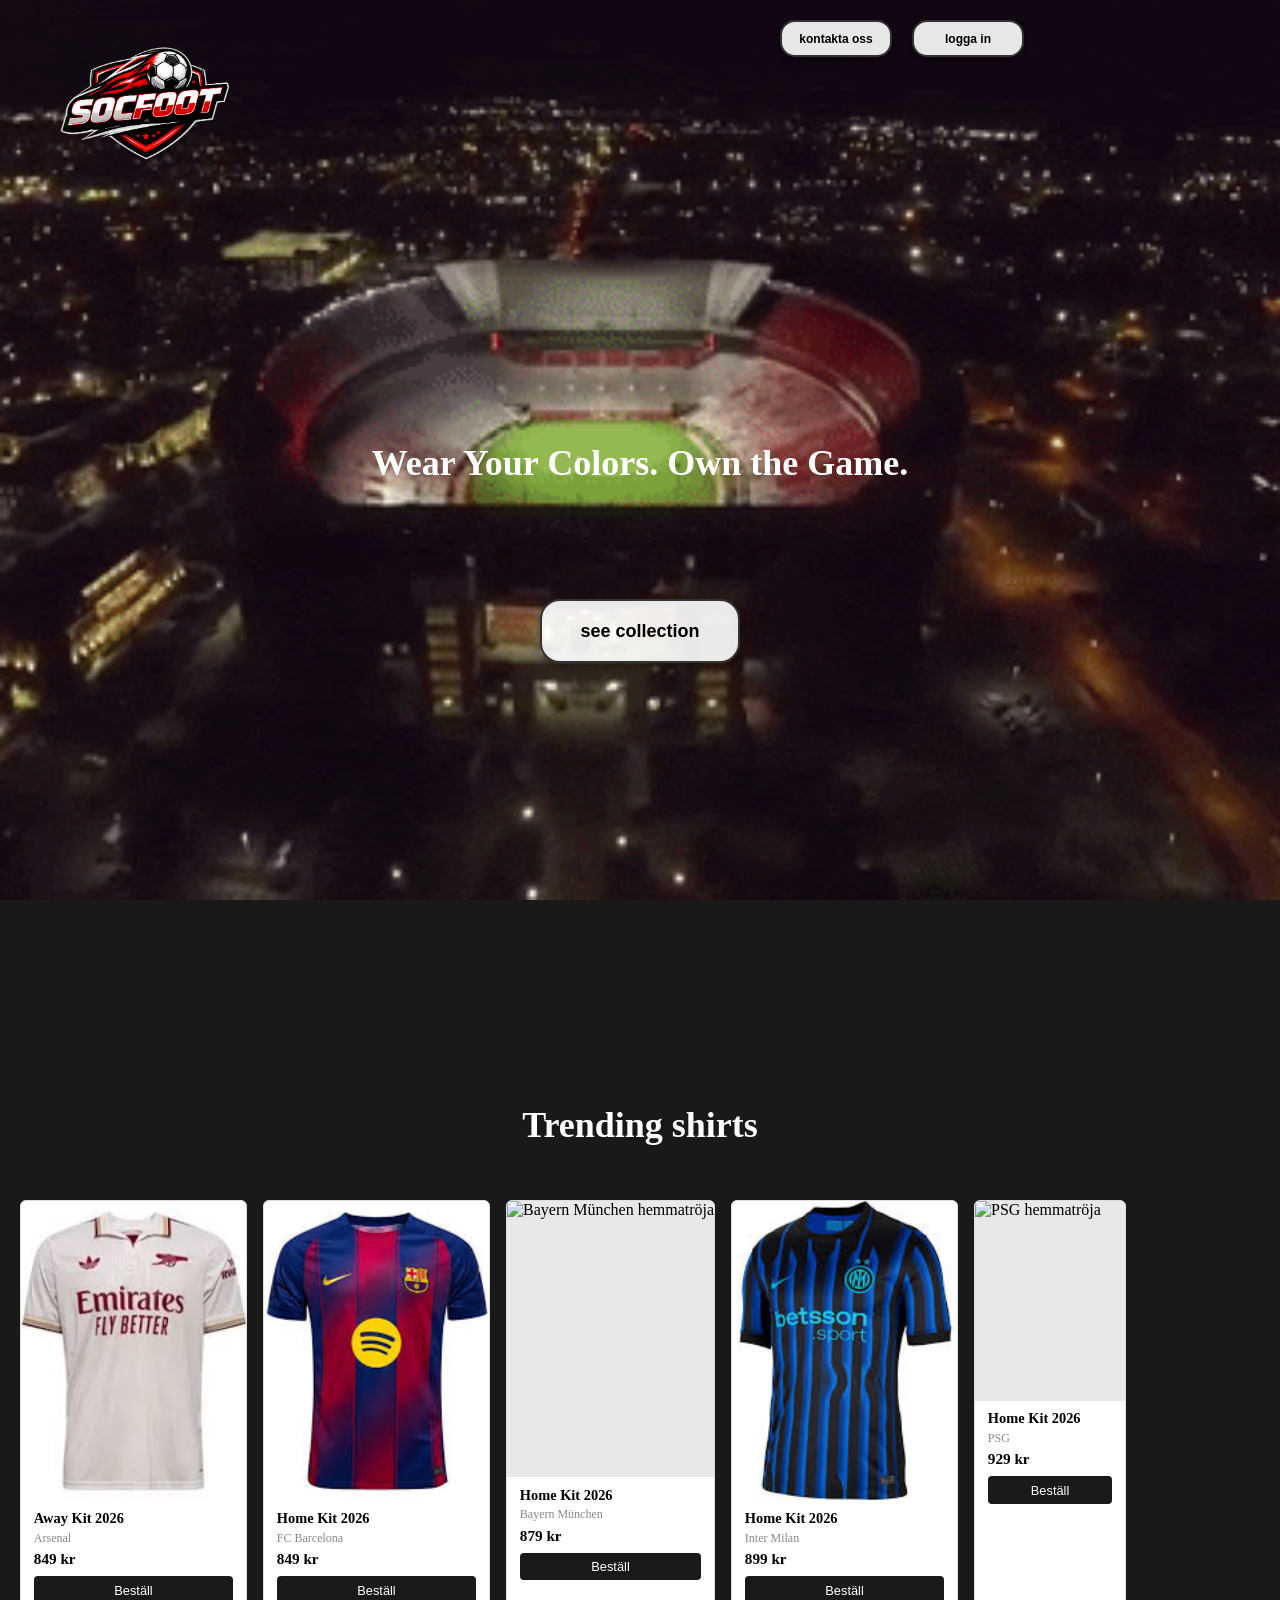
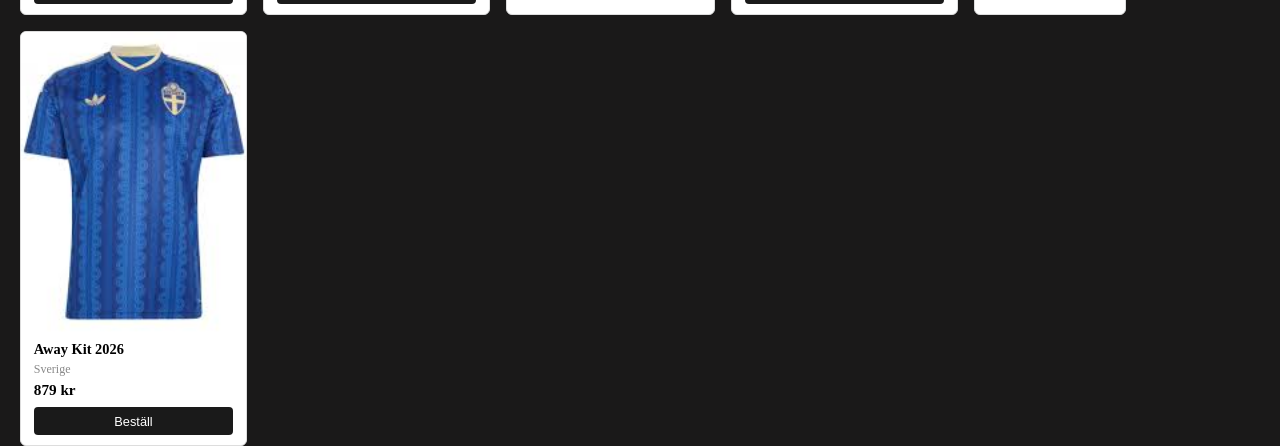
==== index.html @ 17acb3c6 "bicyc" ====
<!DOCTYPE html>
<html lang="en">
<head>
    <meta charset="UTF-8">
    <meta name="viewport" content="width=device-width, initial-scale=1.0">
    <title>Document</title>
    <link rel="stylesheet" href="style.css">
</head>
<body id="top">
    <a href="#top" class="chatgpt-image-link">
        <img src="images/ChatGPT Image 17 apr. 2026 22_33_01.png" alt="ChatGPT Image" class="chatgpt-image"/>
    </a>
    <div class="top-buttons-container">
        <button class="top-button">kontakta oss</button>
        <button class="top-button">logga in</button>
    </div>
    
    <header>
        <div class="logo">
            <img src="images/football_arena.gif" alt="logo"/>
        </div>
        
    </header>
    
    <div class="center-container">
        <button class="scroll-button" onclick="document.getElementById('content').scrollIntoView({behavior: 'smooth'})">see collection</button>
    </div>
    
    <section id="content" class="content-section">
        <h1 class="slogan">Wear Your Colors. Own the Game.</h1>
        <h2>Trending shirts</h2>
        
<div class="product-grid">

    <div class="product-card">
        <div class="product-img">
            <img src="images/arsenal_borta.jpg" alt="Arsenal bortatröja">
        </div>
        <div class="product-info">
            <h3>Away Kit 2026</h3>
            <p class="club">Arsenal</p>
            <p class="price">849 kr</p>
            <button class="order-btn">Beställ</button>
        </div>
    </div>

    <div class="product-card">
        <div class="product-img">
            <img src="images/barca_hemma.jpg" alt="Barcelona hemmatröja">
        </div>
        <div class="product-info">
            <h3>Home Kit 2026</h3>
            <p class="club">FC Barcelona</p>
            <p class="price">849 kr</p>
            <button class="order-btn">Beställ</button>
        </div>
    </div>

    <div class="product-card">
        <div class="product-img">
            <img src="images/bayern_hemma.jpg" alt="Bayern München hemmatröja">
        </div>
        <div class="product-info">
            <h3>Home Kit 2026</h3>
            <p class="club">Bayern München</p>
            <p class="price">879 kr</p>
            <button class="order-btn">Beställ</button>
        </div>
    </div>

    <div class="product-card">
        <div class="product-img">
            <img src="images/Inter_hemma.jpg" alt="Inter Milan hemmatröja">
        </div>
        <div class="product-info">
            <h3>Home Kit 2026</h3>
            <p class="club">Inter Milan</p>
            <p class="price">899 kr</p>
            <button class="order-btn">Beställ</button>
        </div>
    </div>

    <div class="product-card">
        <div class="product-img">
            <img src="images/PSG_hemma.jpg" alt="PSG hemmatröja">
        </div>
        <div class="product-info">
            <h3>Home Kit 2026</h3>
            <p class="club">PSG</p>
            <p class="price">929 kr</p>
            <button class="order-btn">Beställ</button>
        </div>
    </div>

    <div class="product-card">
        <div class="product-img">
            <img src="images/sverige_borta.jpg" alt="Sverige bortatröja">
        </div>
        <div class="product-info">
            <h3>Away Kit 2026</h3>
            <p class="club">Sverige</p>
            <p class="price">879 kr</p>
            <button class="order-btn">Beställ</button>
        </div>
    </div>

</div>
    </section>
    
</body>
</html>
---- style.css ----
html {
    scroll-behavior: smooth;
}

body {
    margin: 0;
    padding: 0;
    overflow-x: hidden;
    position: relative;
    background-color: #1a1919
}

.chatgpt-image-link {
    position: fixed;
    top: 20px;
    left: 20px;
    z-index: 10;
    display: inline-block;
}

.chatgpt-image {
    width: 250px; 
    height: auto;
    cursor: pointer;
}


.logo img {
    width: 100vw;
    height: 100vh;
    object-fit: cover;
}

.div{
    display: flex;
    align-items: center;
    width: 100%;
}

.center-container {
    position: absolute;
    top: 35%;
    left: 50%;
    transform: translate(-50%, -50%);
    z-index: 20;
}

.scroll-button {
    width: 200px;
    height: 64px;
    border-radius: 20px;
    background-color: rgba(255, 255, 255, 0.9);
    border: 2px solid #333;
    font-size: 18px;
    font-weight: bold;
    cursor: pointer;
    box-shadow: 0 4px 6px rgba(0, 0, 0, 0.3);
    transition: all 0.3s ease;
}

.scroll-button:hover {
    background-color: #999;
    color: rgba(255, 255, 255, 0.8);
    box-shadow: 0 6px 12px rgba(0, 0, 0, 0.4);
    transform: scale(1.05);
}

.content-section {
    width: 100%;
    height: 100vh;
    /* background-color: #f0f0f0; */ /* Tagit bort grå bakgrund */
    display: flex;
    flex-direction: column;
    justify-content: flex-start; /* Ändrat från center till flex-start */
    align-items: flex-start; /* Ändrat från center till flex-start */
    padding: 20px;
    box-sizing: border-box;
    background-color: #1a1919;
}

.top-buttons-container {
    position: absolute;
    top: 20px;
    right: 20%;
    z-index: 20;
    display: flex;
    gap: 20px;
}

.top-button {
    width: 112px;
    height: 37px;
    border-radius: 15px;
    background-color: rgba(255, 255, 255, 0.9);
    border: 2px solid #333;
    font-size: 12px;
    font-weight: bold;
    cursor: pointer;
    box-shadow: 0 4px 6px rgba(0, 0, 0, 0.3);
    transition: all 0.3s ease;
}

.top-button:hover {
    background-color: #999;
    color: rgba(255, 255, 255, 0.8);
    box-shadow: 0 6px 12px rgba(0, 0, 0, 0.4);
    transform: scale(1.05);
}

.slogan{
    position: absolute;
    top: calc(35% - 5cm);  
    left: 50%;
    transform: translateX(-50%);
    font-size: 36px; 
    font-weight: bold;
    text-align: center;
    margin: 0;
    z-index: 15; 
    color: white; 
}

.content-section h2 {
    margin-top: 180px; 
    font-size: 36px; 
    font-weight: bold; 
    text-align: center; 
    width: 100%;
    color: white;
}

.product-grid {
    display: flex;
    flex-wrap: wrap;
    gap: 1rem;
    width: 100%;
    margin-top: 1.5rem;
    box-sizing: border-box;
}

.product-card {
    background: #fff;
    border: 1px solid #ddd;
    border-radius: 6px;
    overflow: hidden;
    transition: transform 0.2s, box-shadow 0.2s;
    min-width: 150px;
}

.product-card:hover {
    transform: translateY(-4px);
    box-shadow: 0 8px 20px rgba(0, 0, 0, 0.12);
}

.product-img {
    width: 100%;
    aspect-ratio: 3 / 4;
    background-color: #e8e8e8;
    overflow: hidden;
}

.product-img img {
    width: 100%;
    height: 100%;
    object-fit: cover;
}

.product-info {
    padding: 0.6rem 0.8rem;
}

.product-info h3 {
    font-size: 0.9rem;
    font-weight: 700;
    margin: 0 0 0.2rem 0;
}

.product-info .club {
    font-size: 0.75rem;
    color: #888;
    margin: 0 0 0.3rem 0;
}

.product-info .price {
    font-weight: 700;
    font-size: 0.95rem;
    margin: 0 0 0.5rem 0;
}

.order-btn {
    width: 100%;
    padding: 0.4rem;
    background: #1a1a1a;
    color: #fff;
    border: none;
    border-radius: 4px;
    cursor: pointer;
    font-size: 0.8rem;
    transition: background 0.2s;
}

.order-btn:hover {
    background: #444;
}
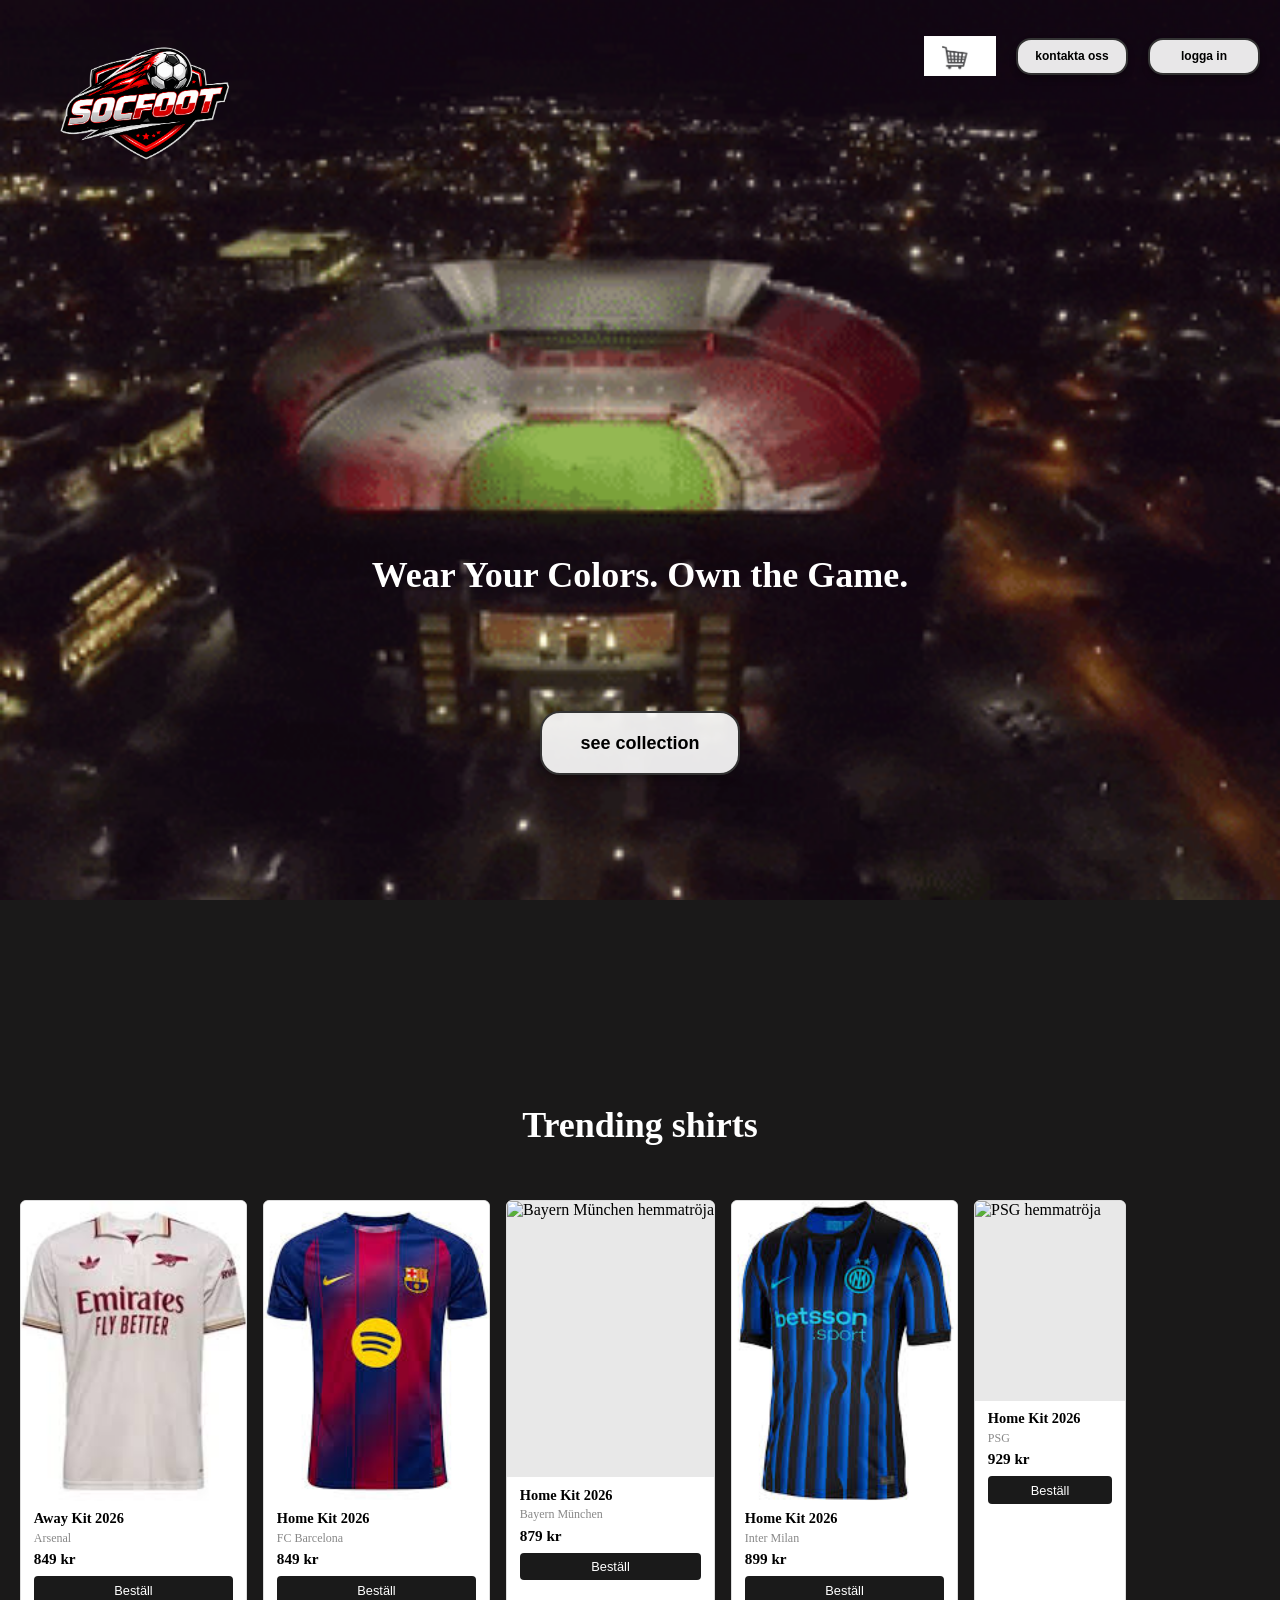
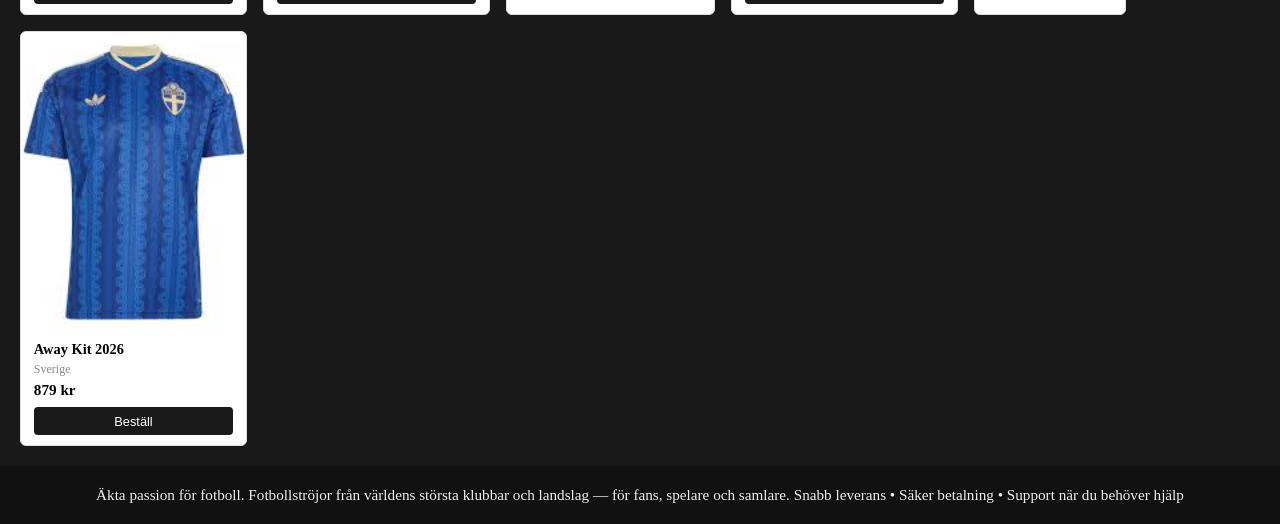
==== commit ea244e83: "commit" ====
--- a/index.html
+++ b/index.html
@@ -1,111 +1,250 @@
-<!DOCTYPE html>
+<!doctype html>
 <html lang="en">
-<head>
-    <meta charset="UTF-8">
-    <meta name="viewport" content="width=device-width, initial-scale=1.0">
+  <head>
+    <meta charset="UTF-8" />
+    <meta name="viewport" content="width=device-width, initial-scale=1.0" />
     <title>Document</title>
-    <link rel="stylesheet" href="style.css">
-</head>
-<body id="top">
+    <link rel="stylesheet" href="css/style.css" />
+  </head>
+  <body id="top">
     <a href="#top" class="chatgpt-image-link">
-        <img src="images/ChatGPT Image 17 apr. 2026 22_33_01.png" alt="ChatGPT Image" class="chatgpt-image"/>
+      <img
+        src="images/ChatGPT Image 17 apr. 2026 22_33_01.png"
+        alt="ChatGPT Image"
+        class="chatgpt-image"
+      />
     </a>
     <div class="top-buttons-container">
-        <button class="top-button">kontakta oss</button>
-        <button class="top-button">logga in</button>
+      <button class="cart-toggle" type="button" aria-label="Visa kundvagn">
+        <img src="images/kundvagn.jpg" alt="Kundvagn" />
+        <span class="cart-tooltip">Kundvagn är tom</span>
+      </button>
+      <button
+        class="top-button"
+        onclick="window.location.href = 'kontakt.html'"
+      >
+        kontakta oss
+      </button>
+      <button
+        class="top-button"
+        onclick="window.location.href = 'logga in.html'"
+      >
+        logga in
+      </button>
     </div>
-    
+
+    <aside class="cart-panel" aria-hidden="true">
+      <button class="cart-close" type="button" aria-label="Stäng kundvagn">
+        ✕
+      </button>
+      <h2>Kundvagn</h2>
+      <div class="cart-items"></div>
+      <div class="cart-total">
+        <span>Totalt:</span>
+        <strong>0 kr</strong>
+      </div>
+    </aside>
+
     <header>
-        <div class="logo">
-            <img src="images/football_arena.gif" alt="logo"/>
-        </div>
-        
+      <div class="logo">
+        <img src="images/football_arena.gif" alt="logo" />
+      </div>
     </header>
-    
+
     <div class="center-container">
-        <button class="scroll-button" onclick="document.getElementById('content').scrollIntoView({behavior: 'smooth'})">see collection</button>
+      <button
+        class="scroll-button"
+        onclick="
+          document
+            .getElementById('content')
+            .scrollIntoView({ behavior: 'smooth' })
+        "
+      >
+        see collection
+      </button>
     </div>
-    
+
     <section id="content" class="content-section">
-        <h1 class="slogan">Wear Your Colors. Own the Game.</h1>
-        <h2>Trending shirts</h2>
-        
-<div class="product-grid">
-
-    <div class="product-card">
-        <div class="product-img">
-            <img src="images/arsenal_borta.jpg" alt="Arsenal bortatröja">
-        </div>
-        <div class="product-info">
+      <h1 class="slogan">Wear Your Colors. Own the Game.</h1>
+      <h2>Trending shirts</h2>
+
+      <div class="product-grid">
+        <div class="product-card">
+          <div class="product-img">
+            <img src="images/arsenal_borta.jpg" alt="Arsenal bortatröja" />
+          </div>
+          <div class="product-info">
             <h3>Away Kit 2026</h3>
             <p class="club">Arsenal</p>
             <p class="price">849 kr</p>
             <button class="order-btn">Beställ</button>
-        </div>
-    </div>
-
-    <div class="product-card">
-        <div class="product-img">
-            <img src="images/barca_hemma.jpg" alt="Barcelona hemmatröja">
-        </div>
-        <div class="product-info">
+          </div>
+        </div>
+
+        <div class="product-card">
+          <div class="product-img">
+            <img src="images/barca_hemma.jpg" alt="Barcelona hemmatröja" />
+          </div>
+          <div class="product-info">
             <h3>Home Kit 2026</h3>
             <p class="club">FC Barcelona</p>
             <p class="price">849 kr</p>
             <button class="order-btn">Beställ</button>
-        </div>
-    </div>
-
-    <div class="product-card">
-        <div class="product-img">
-            <img src="images/bayern_hemma.jpg" alt="Bayern München hemmatröja">
-        </div>
-        <div class="product-info">
+          </div>
+        </div>
+
+        <div class="product-card">
+          <div class="product-img">
+            <img
+              src="images/bayern_hemma.jpg"
+              alt="Bayern München hemmatröja"
+            />
+          </div>
+          <div class="product-info">
             <h3>Home Kit 2026</h3>
             <p class="club">Bayern München</p>
             <p class="price">879 kr</p>
             <button class="order-btn">Beställ</button>
-        </div>
-    </div>
-
-    <div class="product-card">
-        <div class="product-img">
-            <img src="images/Inter_hemma.jpg" alt="Inter Milan hemmatröja">
-        </div>
-        <div class="product-info">
+          </div>
+        </div>
+
+        <div class="product-card">
+          <div class="product-img">
+            <img src="images/Inter_hemma.jpg" alt="Inter Milan hemmatröja" />
+          </div>
+          <div class="product-info">
             <h3>Home Kit 2026</h3>
             <p class="club">Inter Milan</p>
             <p class="price">899 kr</p>
             <button class="order-btn">Beställ</button>
-        </div>
-    </div>
-
-    <div class="product-card">
-        <div class="product-img">
-            <img src="images/PSG_hemma.jpg" alt="PSG hemmatröja">
-        </div>
-        <div class="product-info">
+          </div>
+        </div>
+
+        <div class="product-card">
+          <div class="product-img">
+            <img src="images/PSG_hemma.jpg" alt="PSG hemmatröja" />
+          </div>
+          <div class="product-info">
             <h3>Home Kit 2026</h3>
             <p class="club">PSG</p>
             <p class="price">929 kr</p>
             <button class="order-btn">Beställ</button>
-        </div>
-    </div>
-
-    <div class="product-card">
-        <div class="product-img">
-            <img src="images/sverige_borta.jpg" alt="Sverige bortatröja">
-        </div>
-        <div class="product-info">
+          </div>
+        </div>
+
+        <div class="product-card">
+          <div class="product-img">
+            <img src="images/sverige_borta.jpg" alt="Sverige bortatröja" />
+          </div>
+          <div class="product-info">
             <h3>Away Kit 2026</h3>
             <p class="club">Sverige</p>
             <p class="price">879 kr</p>
             <button class="order-btn">Beställ</button>
-        </div>
-    </div>
-
-</div>
+          </div>
+        </div>
+      </div>
     </section>
-    
-</body>
-</html>+
+    <footer class="site-footer">
+      Äkta passion för fotboll. Fotbollströjor från världens största klubbar och
+      landslag — för fans, spelare och samlare. Snabb leverans • Säker betalning
+      • Support när du behöver hjälp
+    </footer>
+
+    <script>
+      const cartToggle = document.querySelector(".cart-toggle");
+      const cartPanel = document.querySelector(".cart-panel");
+      const cartClose = document.querySelector(".cart-close");
+      const cartItemsContainer = document.querySelector(".cart-items");
+      const cartTotal = document.querySelector(".cart-total strong");
+      const cartTooltip = document.querySelector(".cart-tooltip");
+      const cartItems = [];
+
+      function formatPrice(price) {
+        return `${price.toString().replace(/\B(?=(\d{3})+(?!\d))/g, ".")} kr`;
+      }
+
+      function updateTooltip() {
+        if (!cartTooltip) return;
+        if (cartItems.length === 0) {
+          cartTooltip.textContent = "Kundvagn är tom";
+          return;
+        }
+
+        const items = cartItems.slice(0, 3).map((item) => item.name);
+        const extra = cartItems.length - items.length;
+        cartTooltip.textContent =
+          extra > 0 ? `${items.join(", ")} + ${extra} fler` : items.join(", ");
+      }
+
+      function updateTotal() {
+        const total = cartItems.reduce((sum, item) => sum + item.price, 0);
+        cartTotal.textContent = formatPrice(total);
+      }
+
+      function renderCart() {
+        cartItemsContainer.innerHTML = "";
+        if (cartItems.length === 0) {
+          cartItemsContainer.innerHTML =
+            '<p class="cart-empty">Din kundvagn är tom.</p>';
+          updateTotal();
+          return;
+        }
+
+        cartItems.forEach((item, index) => {
+          const itemElement = document.createElement("div");
+          itemElement.className = "cart-item";
+
+          const itemText = document.createElement("span");
+          itemText.textContent = `${index + 1}. ${item.name}`;
+
+          const removeButton = document.createElement("button");
+          removeButton.className = "cart-remove";
+          removeButton.type = "button";
+          removeButton.textContent = "✕";
+          removeButton.addEventListener("click", () => {
+            cartItems.splice(index, 1);
+            renderCart();
+            updateTooltip();
+          });
+
+          itemElement.appendChild(itemText);
+          itemElement.appendChild(removeButton);
+          cartItemsContainer.appendChild(itemElement);
+        });
+
+        updateTotal();
+      }
+
+      document.querySelectorAll(".order-btn").forEach((button) => {
+        button.addEventListener("click", () => {
+          const card = button.closest(".product-card");
+          const title = card.querySelector("h3").textContent.trim();
+          const club = card.querySelector(".club").textContent.trim();
+          const priceText = card
+            .querySelector(".price")
+            .textContent.replace(/[^0-9]/g, "");
+          const price = parseInt(priceText, 10) || 0;
+          const product = { name: `${title} — ${club}`, price };
+          cartItems.push(product);
+          renderCart();
+          updateTooltip();
+        });
+      });
+
+      cartToggle.addEventListener("click", () => {
+        const isOpen = cartPanel.classList.toggle("open");
+        cartPanel.setAttribute("aria-hidden", String(!isOpen));
+      });
+
+      cartClose.addEventListener("click", () => {
+        cartPanel.classList.remove("open");
+        cartPanel.setAttribute("aria-hidden", "true");
+      });
+
+      renderCart();
+      updateTooltip();
+    </script>
+  </body>
+</html>
--- a/css/style.css
+++ b/css/style.css
@@ -0,0 +1,368 @@
+html {
+    scroll-behavior: smooth;
+}
+
+body {
+    margin: 0;
+    padding: 0;
+    overflow-x: hidden;
+    position: relative;
+    min-height: 100vh;
+    display: flex;
+    flex-direction: column;
+    background-color: #1a1919;
+}
+
+.chatgpt-image-link {
+    position: fixed;
+    top: 20px;
+    left: 20px;
+    z-index: 10;
+    display: inline-block;
+}
+
+.chatgpt-image {
+    width: 250px; 
+    height: auto;
+    cursor: pointer;
+}
+
+
+.logo img {
+    width: 100vw;
+    height: 100vh;
+    object-fit: cover;
+}
+
+
+.center-container {
+    position: absolute;
+    top: 35%;
+    left: 50%;
+    transform: translate(-50%, -50%);
+    z-index: 20;
+}
+
+.scroll-button {
+    width: 200px;
+    height: 64px;
+    border-radius: 20px;
+    background-color: rgba(255, 255, 255, 0.9);
+    border: 2px solid #333;
+    font-size: 18px;
+    font-weight: bold;
+    cursor: pointer;
+    box-shadow: 0 4px 6px rgba(0, 0, 0, 0.3);
+    transition: all 0.3s ease;
+}
+
+.scroll-button:hover {
+    background-color: #999;
+    color: rgba(255, 255, 255, 0.8);
+    box-shadow: 0 6px 12px rgba(0, 0, 0, 0.4);
+    transform: scale(1.05);
+}
+
+.content-section {
+    width: 100%;
+    display: flex;
+    flex: 1;
+    flex-direction: column;
+    justify-content: flex-start;
+    align-items: flex-start;
+    padding: 20px;
+    box-sizing: border-box;
+    background-color: #1a1919;
+}
+
+.top-buttons-container {
+    position: absolute;
+    top: 20px;
+    right: 20px;
+    z-index: 20;
+    display: flex;
+    gap: 20px;
+    align-items: center;
+}
+
+.cart-toggle {
+    position: relative;
+    width: 72px;
+    height: 72px;
+    background: transparent;
+    border: none;
+    padding: 0;
+    cursor: pointer;
+}
+
+.cart-toggle img {
+    display: block;
+    width: 100%;
+    height: auto;
+}
+
+.cart-tooltip {
+    position: absolute;
+    top: calc(100% + 10px);
+    right: 0;
+    min-width: 220px;
+    max-width: 280px;
+    background-color: rgba(17, 17, 17, 0.95);
+    color: #eee;
+    border: 1px solid rgba(255, 255, 255, 0.12);
+    border-radius: 12px;
+    padding: 0.8rem;
+    font-size: 0.85rem;
+    line-height: 1.4;
+    opacity: 0;
+    visibility: hidden;
+    transform: translateY(-6px);
+    transition: opacity 0.2s ease, transform 0.2s ease, visibility 0.2s ease;
+    z-index: 40;
+}
+
+.cart-toggle:hover .cart-tooltip {
+    opacity: 1;
+    visibility: visible;
+    transform: translateY(0);
+}
+
+.cart-panel {
+    position: fixed;
+    top: 110px;
+    right: 20px;
+    width: 320px;
+    max-height: 70vh;
+    background-color: rgba(17, 17, 17, 0.98);
+    color: #eee;
+    border: none;
+    border-radius: 18px;
+    box-shadow: 0 18px 40px rgba(0, 0, 0, 0.5);
+    padding: 1rem 1rem 1.2rem;
+    display: none;
+    flex-direction: column;
+    z-index: 30;
+}
+
+.cart-panel.open {
+    display: flex;
+}
+
+.cart-panel h2 {
+    margin: 0;
+    font-size: 1.1rem;
+    letter-spacing: 0.03em;
+}
+
+.cart-close {
+    position: absolute;
+    top: 12px;
+    right: 12px;
+    width: 30px;
+    height: 30px;
+    border: none;
+    border-radius: 50%;
+    background: rgba(255, 255, 255, 0.08);
+    color: #fff;
+    font-size: 1rem;
+    cursor: pointer;
+}
+
+.cart-items {
+    margin-top: 1rem;
+    overflow-y: auto;
+    flex: 1;
+    padding-right: 0.2rem;
+    display: flex;
+    flex-direction: column;
+    gap: 0.5rem;
+}
+
+.cart-item {
+    padding: 0.8rem 0.75rem;
+    border-radius: 12px;
+    background: rgba(255, 255, 255, 0.03);
+    border: none;
+    display: flex;
+    justify-content: space-between;
+    align-items: center;
+    gap: 0.75rem;
+    font-size: 0.95rem;
+}
+
+.cart-item span {
+    display: inline-block;
+    flex: 1;
+}
+
+.cart-remove {
+    width: 32px;
+    height: 32px;
+    border: none;
+    border-radius: 50%;
+    background: rgba(255, 255, 255, 0.12);
+    color: #fff;
+    cursor: pointer;
+    font-size: 1rem;
+    display: inline-flex;
+    align-items: center;
+    justify-content: center;
+}
+
+.cart-remove:hover {
+    background: rgba(255, 255, 255, 0.2);
+}
+
+.cart-total {
+    margin-top: 1rem;
+    display: flex;
+    justify-content: space-between;
+    align-items: center;
+    padding-top: 0.75rem;
+    border-top: 1px solid rgba(255, 255, 255, 0.12);
+    font-size: 0.95rem;
+}
+
+.cart-total strong {
+    font-weight: 700;
+}
+
+.cart-empty {
+    color: #b8b8b8;
+    margin: 0;
+    padding: 0.75rem 0;
+}
+
+.top-button {
+    width: 112px;
+    height: 37px;
+    border-radius: 15px;
+    background-color: rgba(255, 255, 255, 0.9);
+    border: 2px solid #333;
+    font-size: 12px;
+    font-weight: bold;
+    cursor: pointer;
+    box-shadow: 0 4px 6px rgba(0, 0, 0, 0.3);
+    transition: all 0.3s ease;
+}
+
+.top-button:hover {
+    background-color: #999;
+    color: rgba(255, 255, 255, 0.8);
+    box-shadow: 0 6px 12px rgba(0, 0, 0, 0.4);
+    transform: scale(1.05);
+}
+
+.slogan{
+    position: absolute;
+    top: calc(35% - 5cm);  
+    left: 50%;
+    transform: translateX(-50%);
+    font-size: 36px; 
+    font-weight: bold;
+    text-align: center;
+    margin: 0;
+    z-index: 15; 
+    color: white; 
+}
+
+.content-section h2 {
+    margin-top: 180px; 
+    font-size: 36px; 
+    font-weight: bold; 
+    text-align: center; 
+    width: 100%;
+    color: white;
+}
+
+.product-grid {
+    display: flex;
+    flex-wrap: wrap;
+    gap: 1rem;
+    width: 100%;
+    margin-top: 1.5rem;
+    box-sizing: border-box;
+}
+
+.product-card {
+    background: #fff;
+    border: 1px solid #ddd;
+    border-radius: 6px;
+    overflow: hidden;
+    transition: transform 0.2s, box-shadow 0.2s;
+    min-width: 150px;
+}
+
+.product-card:hover {
+    transform: translateY(-4px);
+    box-shadow: 0 8px 20px rgba(0, 0, 0, 0.12);
+}
+
+.product-img {
+    width: 100%;
+    aspect-ratio: 3 / 4;
+    background-color: #e8e8e8;
+    overflow: hidden;
+}
+
+.product-img img {
+    width: 100%;
+    height: 100%;
+    object-fit: cover;
+}
+
+.product-info {
+    padding: 0.6rem 0.8rem;
+}
+
+.product-info h3 {
+    font-size: 0.9rem;
+    font-weight: 700;
+    margin: 0 0 0.2rem 0;
+}
+
+.product-info .club {
+    font-size: 0.75rem;
+    color: #888;
+    margin: 0 0 0.3rem 0;
+}
+
+.product-info .price {
+    font-weight: 700;
+    font-size: 0.95rem;
+    margin: 0 0 0.5rem 0;
+}
+
+.order-btn {
+    width: 100%;
+    padding: 0.4rem;
+    background: #1a1a1a;
+    color: #fff;
+    border: none;
+    border-radius: 4px;
+    cursor: pointer;
+    font-size: 0.8rem;
+    transition: background 0.2s;
+}
+
+.order-btn:hover {
+    background: #444;
+    color:red;
+}
+
+.site-footer {
+    width: 100%;
+    padding: 20px 16px;
+    background-color: #111;
+    color: #eee;
+    text-align: center;
+    font-size: 0.95rem;
+    position: relative;
+    margin-top: auto;
+    box-sizing: border-box;
+}
+
+.site-footer a {
+    color: #fff;
+    text-decoration: underline;
+}
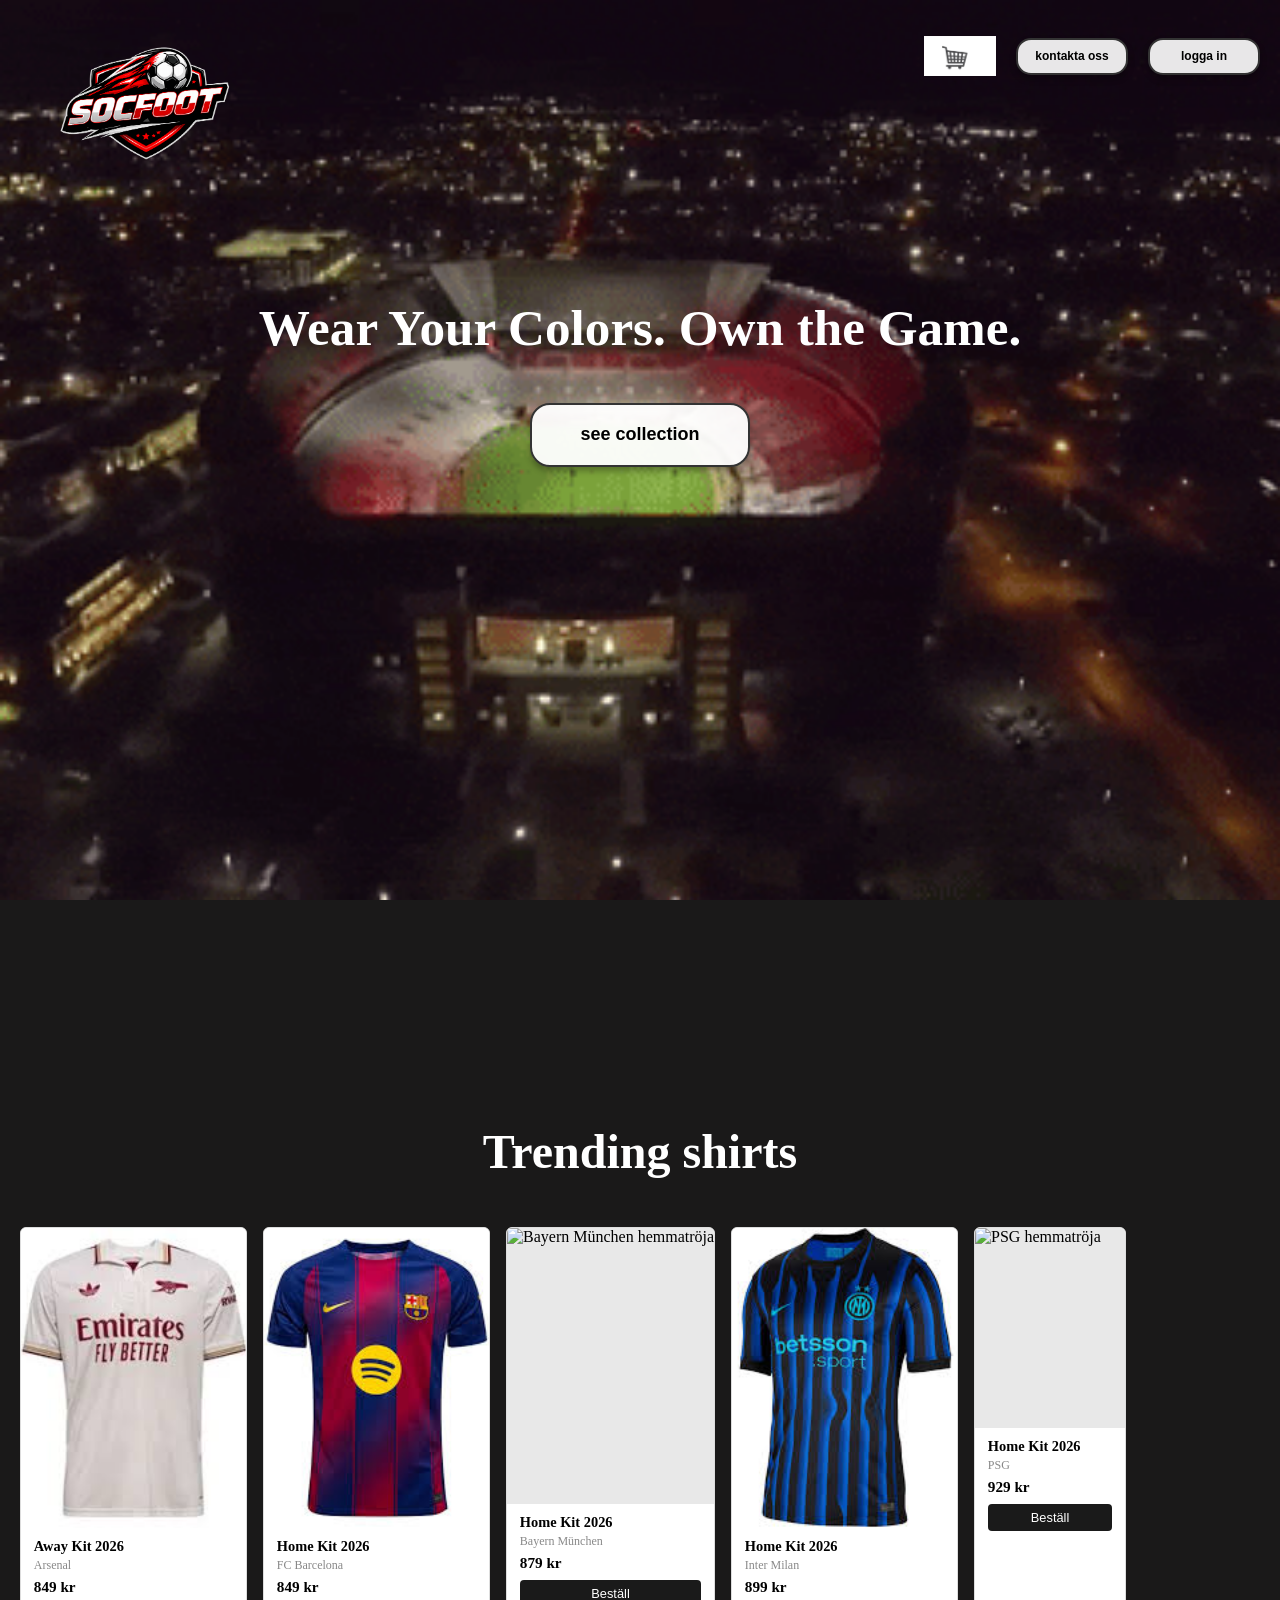
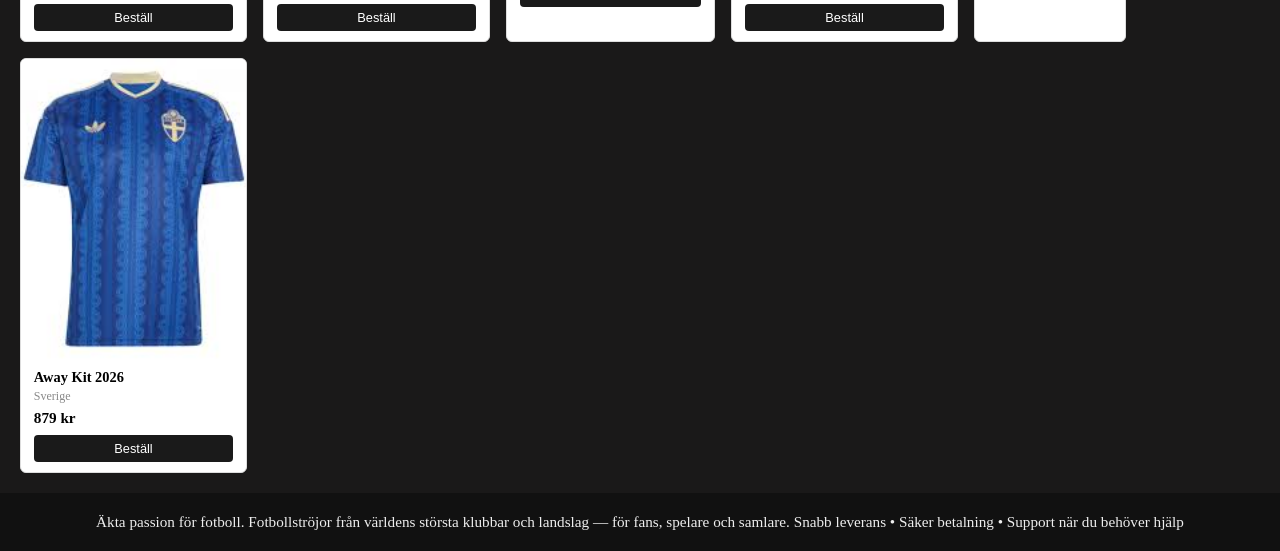
==== commit cf41c08a: "commit" ====
--- a/index.html
+++ b/index.html
@@ -52,6 +52,7 @@
     </header>
 
     <div class="center-container">
+      <h1 class="slogan">Wear Your Colors. Own the Game.</h1>
       <button
         class="scroll-button"
         onclick="
@@ -65,7 +66,6 @@
     </div>
 
     <section id="content" class="content-section">
-      <h1 class="slogan">Wear Your Colors. Own the Game.</h1>
       <h2>Trending shirts</h2>
 
       <div class="product-grid">
--- a/css/style.css
+++ b/css/style.css
@@ -37,17 +37,23 @@
 
 .center-container {
     position: absolute;
-    top: 35%;
+    top: 14%;
     left: 50%;
-    transform: translate(-50%, -50%);
+    transform: translateX(-50%);
     z-index: 20;
+    width: min(90%, 780px);
+    display: flex;
+    flex-direction: column;
+    align-items: center;
+    gap: 3rem;
+    text-align: center;
 }
 
 .scroll-button {
-    width: 200px;
-    height: 64px;
+    width: 220px;
+    min-height: 64px;
     border-radius: 20px;
-    background-color: rgba(255, 255, 255, 0.9);
+    background-color: rgba(255, 255, 255, 0.95);
     border: 2px solid #333;
     font-size: 18px;
     font-weight: bold;
@@ -61,18 +67,6 @@
     color: rgba(255, 255, 255, 0.8);
     box-shadow: 0 6px 12px rgba(0, 0, 0, 0.4);
     transform: scale(1.05);
-}
-
-.content-section {
-    width: 100%;
-    display: flex;
-    flex: 1;
-    flex-direction: column;
-    justify-content: flex-start;
-    align-items: flex-start;
-    padding: 20px;
-    box-sizing: border-box;
-    background-color: #1a1919;
 }
 
 .top-buttons-container {
@@ -254,23 +248,32 @@
 }
 
 .slogan{
-    position: absolute;
-    top: calc(35% - 5cm);  
-    left: 50%;
-    transform: translateX(-50%);
-    font-size: 36px; 
-    font-weight: bold;
+    font-size: clamp(2.2rem, 4vw, 3.5rem);
+    font-weight: 800;
+    line-height: 1.05;
     text-align: center;
     margin: 0;
-    z-index: 15; 
-    color: white; 
+    color: white;
+}
+
+.content-section {
+    width: 100%;
+    display: flex;
+    flex: 1;
+    flex-direction: column;
+    justify-content: flex-start;
+    align-items: center;
+    padding: 20px;
+    padding-top: 220px;
+    box-sizing: border-box;
+    background-color: #1a1919;
 }
 
 .content-section h2 {
-    margin-top: 180px; 
-    font-size: 36px; 
-    font-weight: bold; 
-    text-align: center; 
+    margin: 0 0 1.5rem;
+    font-size: clamp(2rem, 4vw, 3rem);
+    font-weight: 700;
+    text-align: center;
     width: 100%;
     color: white;
 }
